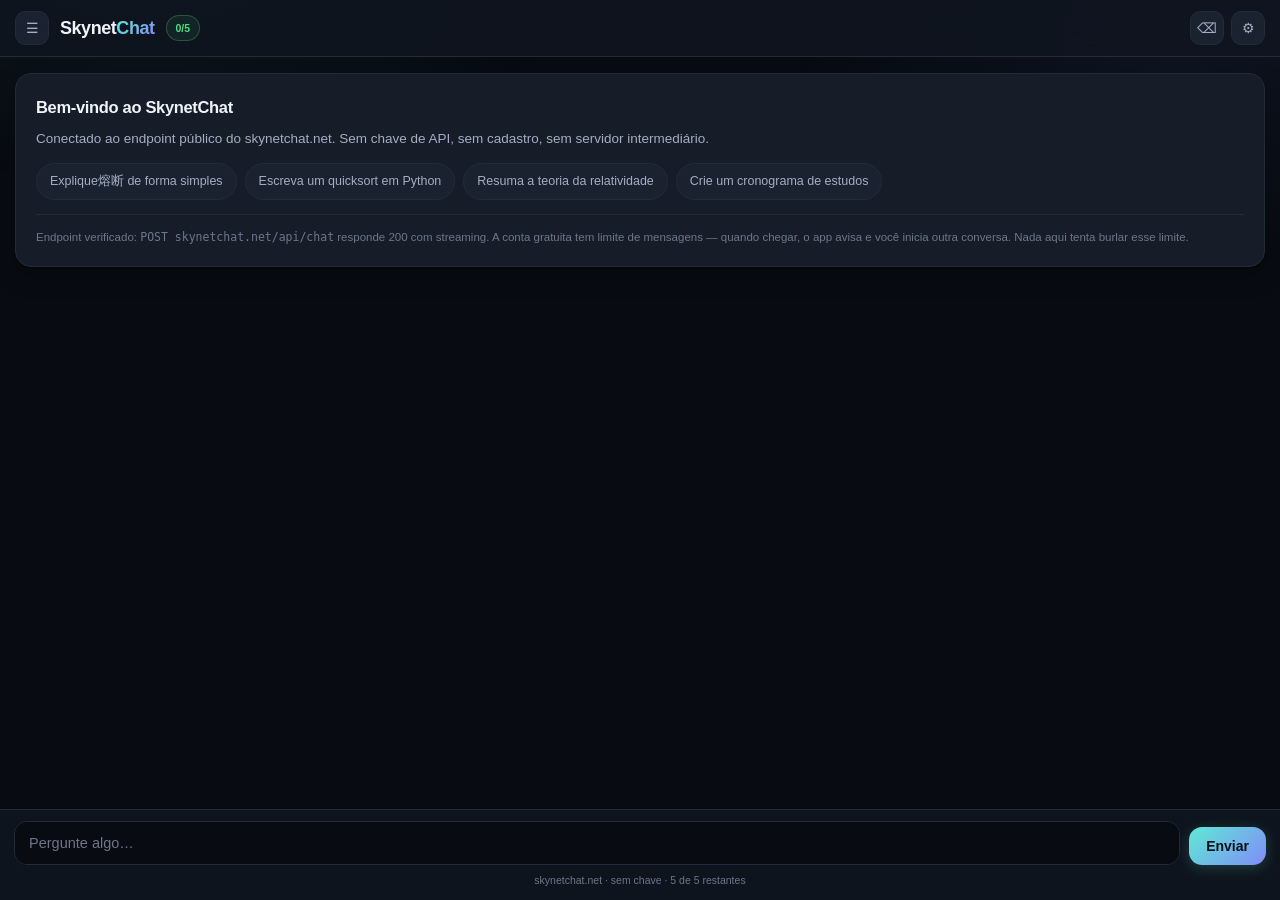
==== skynet/index.html @ 91df8334 "app skynetchat" ====
<!DOCTYPE html>
<html lang="pt-BR">
<head>
<meta charset="utf-8">
<meta name="viewport" content="width=device-width,initial-scale=1,viewport-fit=cover">
<meta name="color-scheme" content="dark">
<title>Skynet — IA na web</title>
<style>
:root{
  --bg:#080b11; --sup:#101620; --card:#161d29; --hi:#1d2634;
  --linha:#212b3a; --suave:#1a2230;
  --t1:#f0f4fa; --t2:#a3aec1; --t3:#6c7789;
  --ac:#5eead4; --ac2:#818cf8;
  --ok:#4ade80; --av:#fbbf24; --er:#f87171;
  --r:16px; --rpeq:10px;
  --sombra:0 1px 2px rgba(0,0,0,.4),0 8px 24px rgba(0,0,0,.28);
}
*{box-sizing:border-box;margin:0;padding:0;-webkit-tap-highlight-color:transparent}
html,body{height:100%}
body{
  background:var(--bg);color:var(--t1);
  font:15px/1.6 -apple-system,BlinkMacSystemFont,"Segoe UI",Roboto,sans-serif;
  display:flex;flex-direction:column;overflow:hidden;
  padding:env(safe-area-inset-top) 0 0;
}
body::before{
  content:'';position:fixed;inset:0;pointer-events:none;z-index:0;
  background:
    radial-gradient(650px 380px at 12% -8%, rgba(94,234,212,.07), transparent 70%),
    radial-gradient(560px 340px at 92% 4%, rgba(129,140,248,.07), transparent 70%);
}

/* ---------- topo ---------- */
header{
  position:relative;z-index:2;display:flex;align-items:center;gap:11px;
  padding:11px 15px;background:rgba(16,22,32,.86);
  backdrop-filter:blur(14px);-webkit-backdrop-filter:blur(14px);
  border-bottom:1px solid var(--linha);
}
.marca{font-size:18px;font-weight:750;letter-spacing:-.025em}
.marca span{
  background:linear-gradient(135deg,var(--ac),var(--ac2));
  -webkit-background-clip:text;background-clip:text;color:transparent;
}
.badge{
  font-size:10.5px;font-weight:600;padding:4px 9px;border-radius:20px;
  background:var(--suave);border:1px solid var(--linha);color:var(--t2);
  font-variant-numeric:tabular-nums;
}
.badge.ok{color:var(--ok);border-color:rgba(74,222,128,.28);background:rgba(74,222,128,.08)}
.badge.av{color:var(--av);border-color:rgba(251,191,36,.28);background:rgba(251,191,36,.08)}
.badge.er{color:var(--er);border-color:rgba(248,113,113,.28);background:rgba(248,113,113,.08)}
.menu{
  margin-left:auto;display:flex;gap:7px;
}
.mbtn{
  width:34px;height:34px;border-radius:var(--rpeq);
  background:var(--suave);border:1px solid var(--linha);color:var(--t2);
  font-size:14px;cursor:pointer;display:grid;place-items:center;
  transition:.16s;
}
.mbtn:active{transform:scale(.93)}
.mbtn.ativo{color:var(--ac);border-color:rgba(94,234,212,.35)}

/* ---------- conversas ---------- */
#conversas{
  position:absolute;top:0;left:0;bottom:0;width:78%;max-width:310px;z-index:20;
  background:var(--sup);border-right:1px solid var(--linha);
  transform:translateX(-100%);transition:transform .24s cubic-bezier(.4,0,.2,1);
  display:flex;flex-direction:column;padding:14px;gap:8px;
}
#conversas.aberto{transform:none}
#conversas h3{font-size:11px;letter-spacing:.1em;color:var(--t3);text-transform:uppercase;padding:0 3px}
.item{
  padding:10px 12px;border-radius:var(--rpeq);background:var(--card);
  border:1px solid transparent;cursor:pointer;font-size:13.5px;
  display:flex;align-items:center;gap:8px;transition:.15s;
}
.item:hover{border-color:var(--linha)}
.item.ativo{border-color:rgba(94,234,212,.32);background:var(--hi)}
.item .t{flex:1;overflow:hidden;text-overflow:ellipsis;white-space:nowrap}
.item .x{color:var(--t3);font-size:15px;padding:0 3px}
.nova{
  padding:11px;border-radius:var(--rpeq);border:1px dashed var(--linha);
  background:none;color:var(--ac);font-size:13.5px;font-weight:600;cursor:pointer;
}
#velo{position:fixed;inset:0;background:rgba(0,0,0,.5);z-index:15;opacity:0;pointer-events:none;transition:.24s}
#velo.aberto{opacity:1;pointer-events:auto}

/* ---------- mensagens ---------- */
#lista{
  position:relative;z-index:1;flex:1;overflow-y:auto;
  padding:16px 15px 8px;-webkit-overflow-scrolling:touch;
  scroll-behavior:smooth;
}
.msg{margin-bottom:15px;animation:entra .28s cubic-bezier(.2,.8,.3,1)}
@keyframes entra{from{opacity:0;transform:translateY(9px)}}
.quem{
  font-size:9.5px;letter-spacing:.1em;color:var(--t3);
  margin:0 3px 5px;text-transform:uppercase;font-weight:600;
}
.meu .quem{text-align:right}
.caixa{
  background:var(--card);border:1px solid var(--suave);
  border-radius:var(--r);padding:13px 15px;box-shadow:var(--sombra);
}
.meu .caixa{
  background:linear-gradient(135deg,rgba(94,234,212,.1),rgba(129,140,248,.1));
  border-color:var(--linha);margin-left:52px;
}
.bot .caixa{margin-right:52px}
.caixa p{white-space:pre-wrap;word-break:break-word}
.caixa p+p{margin-top:9px}
.caixa ul,.caixa ol{margin:7px 0;padding-left:20px}
.caixa li{margin:3px 0}
.caixa strong{font-weight:700;color:#fff}
.caixa em{font-style:italic;color:var(--t2)}
.caixa a{color:var(--ac);text-decoration:none;border-bottom:1px solid rgba(94,234,212,.3)}
.bloco{position:relative;margin:10px 0;border-radius:var(--rpeq);overflow:hidden;background:#0b1017;border:1px solid var(--linha)}
.bloco .top{
  display:flex;align-items:center;justify-content:space-between;
  padding:6px 11px;background:rgba(255,255,255,.03);border-bottom:1px solid var(--linha);
}
.bloco .lg{font-size:10px;letter-spacing:.09em;color:var(--t3);text-transform:uppercase;font-weight:600}
.bloco .cp{
  background:none;border:none;color:var(--t3);font-size:10.5px;cursor:pointer;
  padding:3px 7px;border-radius:6px;
}
.bloco .cp:hover{color:var(--ac);background:var(--suave)}
.bloco pre{
  padding:11px 13px;overflow-x:auto;font-size:12.5px;line-height:1.55;
  font-family:ui-monospace,SFMono-Regular,Menlo,Consolas,monospace;color:#c8f5ec;
}
.codigo-in{
  font-family:ui-monospace,Menlo,monospace;font-size:12.5px;
  background:#0b1017;color:var(--ac);padding:2px 6px;border-radius:5px;
  border:1px solid var(--linha);
}
.cursor{
  display:inline-block;width:2px;height:15px;background:var(--ac);
  vertical-align:-2px;margin-left:2px;animation:pisca 1.05s steps(2) infinite;
}
@keyframes pisca{50%{opacity:0}}
.acoes{display:flex;gap:15px;padding:6px 4px 0}
.acoes button{background:none;border:none;color:var(--t3);font-size:11px;cursor:pointer;padding:0;font-weight:500}
.acoes button:hover{color:var(--ac)}
.erro{
  background:rgba(248,113,113,.08);border:1px solid rgba(248,113,113,.28);
  color:#fca5a5;border-radius:var(--rpeq);padding:12px 14px;font-size:13.5px;
}
.erro code{
  display:block;margin-top:7px;font-family:ui-monospace,Menlo,monospace;
  font-size:11.5px;color:var(--t2);background:rgba(0,0,0,.25);
  padding:8px 10px;border-radius:7px;overflow-x:auto;white-space:pre;
}
.vazio{
  background:var(--card);border:1px solid var(--linha);border-radius:var(--r);
  padding:20px;box-shadow:var(--sombra);
}
.vazio h2{font-size:16.5px;font-weight:700;margin-bottom:8px;letter-spacing:-.02em}
.vazio p{font-size:13.5px;color:var(--t2);margin-bottom:13px}
.chips{display:flex;flex-wrap:wrap;gap:8px}
.chip{
  padding:9px 13px;border-radius:20px;background:var(--suave);
  border:1px solid var(--linha);color:var(--t2);font-size:12.5px;cursor:pointer;
  transition:.15s;
}
.chip:hover{border-color:rgba(94,234,212,.35);color:var(--t1);transform:translateY(-1px)}
.nota{
  margin-top:14px;padding-top:13px;border-top:1px solid var(--linha);
  font-size:11.5px;color:var(--t3);line-height:1.6;
}

/* ---------- entrada ---------- */
footer{
  position:relative;z-index:2;background:rgba(16,22,32,.9);
  backdrop-filter:blur(14px);-webkit-backdrop-filter:blur(14px);
  border-top:1px solid var(--linha);
  padding:11px 14px calc(11px + env(safe-area-inset-bottom));
}
.linha{display:flex;gap:9px;align-items:flex-end}
#entrada{
  flex:1;background:var(--bg);color:var(--t1);border:1px solid var(--linha);
  border-radius:13px;padding:11px 14px;font:inherit;font-size:14.5px;
  resize:none;max-height:130px;outline:none;transition:.16s;line-height:1.5;
}
#entrada:focus{border-color:rgba(94,234,212,.45);background:#0a0e15}
#entrada::placeholder{color:var(--t3)}
#enviar{
  background:linear-gradient(135deg,var(--ac),var(--ac2));color:#04121a;
  border:none;border-radius:13px;padding:11px 17px;font-weight:750;font-size:14px;
  cursor:pointer;transition:.16s;box-shadow:0 3px 14px rgba(94,234,212,.2);
}
#enviar:active{transform:scale(.95)}
#enviar:disabled{opacity:.35;box-shadow:none;cursor:default}
#parar{display:none}
.rodape-nota{font-size:10.5px;color:var(--t3);text-align:center;margin-top:7px}

/* ---------- modal ---------- */
dialog{
  border:1px solid var(--linha);border-radius:18px;background:var(--sup);color:var(--t1);
  padding:22px;max-width:430px;width:92%;box-shadow:0 20px 60px rgba(0,0,0,.5);
}
dialog::backdrop{background:rgba(0,0,0,.68);backdrop-filter:blur(3px)}
dialog h2{font-size:17px;font-weight:700;margin-bottom:5px;letter-spacing:-.02em}
dialog .sub{font-size:12.5px;color:var(--t2);margin-bottom:16px;line-height:1.55}
dialog label{
  display:block;font-size:10px;color:var(--t3);margin:14px 0 5px;
  text-transform:uppercase;letter-spacing:.09em;font-weight:600;
}
dialog input,dialog select{
  width:100%;background:var(--bg);color:var(--t1);border:1px solid var(--linha);
  border-radius:var(--rpeq);padding:10px 12px;font:inherit;font-size:13.5px;outline:none;
}
dialog input:focus,dialog select:focus{border-color:rgba(94,234,212,.45)}
dialog .fechar{
  margin-top:20px;width:100%;padding:12px;border-radius:12px;border:none;
  background:linear-gradient(135deg,var(--ac),var(--ac2));color:#04121a;
  font-weight:750;font-size:14px;cursor:pointer;
}
.linha-status{
  display:flex;justify-content:space-between;align-items:center;
  padding:11px 13px;background:var(--bg);border:1px solid var(--linha);
  border-radius:var(--rpeq);font-size:12.5px;margin-top:10px;
}
.linha-status b{color:var(--t1)}
.ponto{width:7px;height:7px;border-radius:50%;background:var(--t3);flex:none}
.ponto.ok{background:var(--ok);box-shadow:0 0 8px rgba(74,222,128,.5)}
.ponto.er{background:var(--er)}
.ponto.av{background:var(--av)}
</style>
</head>
<body>

<div id="conversas">
  <h3>Conversas</h3>
  <button class="nova" id="nova">+ Nova conversa</button>
  <div id="itens" style="display:flex;flex-direction:column;gap:6px;overflow-y:auto"></div>
</div>
<div id="velo"></div>

<header>
  <button class="mbtn" id="menu" aria-label="Conversas">☰</button>
  <div class="marca">Skynet<span>Chat</span></div>
  <div class="badge" id="badge">—</div>
  <div class="menu">
    <button class="mbtn" id="limpar" title="Limpar conversa">⌫</button>
    <button class="mbtn" id="cfg" aria-label="Ajustes">⚙</button>
  </div>
</header>

<div id="lista"></div>

<footer>
  <div class="linha">
    <textarea id="entrada" rows="1" placeholder="Pergunte algo…"></textarea>
    <button id="enviar">Enviar</button>
    <button id="parar" class="mbtn" style="width:44px;height:44px">■</button>
  </div>
  <div class="rodape-nota" id="nota">skynetchat.net · sem chave · até 5 mensagens por conta</div>
</footer>

<dialog id="dlg">
  <h2>Ajustes</h2>
  <p class="sub">Este app fala direto com o endpoint público. Sem chave, sem servidor próprio.</p>

  <label for="url">Endpoint</label>
  <input id="url" type="text" spellcheck="false">

  <label for="sid">Cookie sid (opcional)</label>
  <input id="sid" type="password" placeholder="mantém histórico no servidor" autocomplete="off">

  <label for="lim">Limite por conta</label>
  <input id="lim" type="number" value="5" min="1" max="100">

  <div class="linha-status">
    <span>Endpoint</span>
    <span style="display:flex;align-items:center;gap:7px">
      <span class="ponto" id="ponto"></span><b id="txtst">não testado</b>
    </span>
  </div>
  <button class="fechar" id="testar" style="background:var(--suave);color:var(--t1);border:1px solid var(--linha)">Testar agora</button>
  <button class="fechar" id="salvar">Salvar</button>
</dialog>

<script>
const $ = s => document.querySelector(s);
const API_PADRAO = 'https://skynetchat.net/api/chat';
const LIMITE_PADRAO = 5;

let apiUrl = localStorage.getItem('sk.url') || API_PADRAO;
let sid    = localStorage.getItem('sk.sid') || '';
let limite = Number(localStorage.getItem('sk.lim') || LIMITE_PADRAO);
let usadas = Number(localStorage.getItem('sk.usadas') || 0);
let conversas = JSON.parse(localStorage.getItem('sk.conv') || '[]');
let atual = localStorage.getItem('sk.atual');
if (!atual || !conversas.find(c => c.id === atual)) {
  atual = null;
}
let gerando = false, controle = null;

/* ---------------- estado ---------------- */
function salvar() {
  localStorage.setItem('sk.url', apiUrl);
  localStorage.setItem('sk.sid', sid);
  localStorage.setItem('sk.lim', String(limite));
  localStorage.setItem('sk.usadas', String(usadas));
  localStorage.setItem('sk.conv', JSON.stringify(conversas));
  if (atual) localStorage.setItem('sk.atual', atual);
  else localStorage.removeItem('sk.atual');
}
function badge() {
  const b = $('#badge');
  const rest = Math.max(0, limite - usadas);
  b.textContent = usadas + '/' + limite;
  b.className = 'badge ' + (rest === 0 ? 'er' : rest <= 1 ? 'av' : 'ok');
  $('#nota').textContent = rest === 0
    ? 'limite desta conta atingido — crie nova conversa para continuar'
    : `skynetchat.net · sem chave · ${rest} de ${limite} restantes`;
}
function hist() {
  const c = conversas.find(x => x.id === atual);
  return c ? c.msgs : [];
}
function renderMenu() {
  const box = $('#itens');
  box.innerHTML = '';
  conversas.slice().reverse().forEach(c => {
    const d = document.createElement('div');
    d.className = 'item' + (c.id === atual ? ' ativo' : '');
    const t = document.createElement('div');
    t.className = 't';
    t.textContent = c.msgs.find(m => m.role === 'user')?.content.slice(0, 34) || 'Nova conversa';
    const x = document.createElement('span');
    x.className = 'x'; x.textContent = '×';
    x.onclick = e => {
      e.stopPropagation();
      conversas = conversas.filter(y => y.id !== c.id);
      if (atual === c.id) atual = null;
      salvar(); renderMenu(); renderMsgs();
    };
    d.onclick = () => { atual = c.id; salvar(); renderMenu(); renderMsgs(); fecharMenu(); };
    d.appendChild(t); d.appendChild(x);
    box.appendChild(d);
  });
}
function fecharMenu() { $('#conversas').classList.remove('aberto'); $('#velo').classList.remove('aberto'); }

/* ---------------- markdown ---------------- */
function esc(s) {
  return String(s).replace(/[&<>"]/g, c => ({ '&':'&amp;','<':'&lt;','>':'&gt;','"':'&quot;' }[c]));
}
/** Parser proprio. Escapa antes de montar HTML: nunca injeta. */
function md(src) {
  const partes = src.split(/```/);
  let out = '';
  partes.forEach((p, i) => {
    if (i % 2 === 1) {
      const m = p.match(/^([a-zA-Z0-9+#-]*)\n?/);
      const lg = m ? m[1] : '';
      const corpo = m ? p.slice(m[0].length) : p;
      const idc = 'c' + Math.random().toString(36).slice(2, 9);
      out += `<div class="bloco"><div class="top"><span class="lg">${esc(lg || 'código')}</span>` +
             `<button class="cp" data-alvo="${idc}">copiar</button></div>` +
             `<pre id="${idc}">${esc(corpo.replace(/\n$/, ''))}</pre></div>`;
    } else {
      let h = esc(p);
      h = h.replace(/`([^`\n]+)`/g, '<span class="codigo-in">$1</span>');
      h = h.replace(/\*\*([^*\n]+)\*\*/g, '<strong>$1</strong>');
      h = h.replace(/(^|[^*])\*([^*\n]+)\*/g, '$1<em>$2</em>');
      h = h.replace(/\[([^\]]+)\]\((https?:[^)]+)\)/g, '<a href="$2" target="_blank" rel="noopener">$1</a>');
      const linhas = h.split('\n');
      let bloco = [], html = '';
      const fecha = () => {
        if (!bloco.length) return;
        const itens = bloco.map(l => l.replace(/^\s*[-*+]\s+/, '').replace(/^\s*\d+\.\s+/, ''));
        const ord = /^\s*\d+\./.test(bloco[0]);
        html += `<${ord ? 'ol' : 'ul'}>` + itens.map(x => `<li>${x}</li>`).join('') + `</${ord ? 'ol' : 'ul'}>`;
        bloco = [];
      };
      linhas.forEach(l => {
        if (/^\s*([-*+]|\d+\.)\s+/.test(l)) { bloco.push(l); return; }
        fecha();
        if (l.trim()) html += `<p>${l.replace(/\n/g, '<br>')}</p>`;
      });
      fecha();
      out += html;
    }
  });
  return out;
}

/* ---------------- render de mensagens ---------------- */
function renderMsgs() {
  const L = $('#lista'); L.innerHTML = '';
  const h = hist();
  if (!h.length) { vazio(); return; }
  h.forEach(m => {
    const d = document.createElement('div');
    d.className = 'msg ' + (m.role === 'user' ? 'meu' : 'bot');
    const q = document.createElement('div'); q.className = 'quem';
    q.textContent = m.role === 'user' ? 'você' : 'skynet';
    const c = document.createElement('div'); c.className = 'caixa';
    c.innerHTML = m.role === 'user' ? '<p>' + esc(m.content) + '</p>' : md(m.content);
    d.appendChild(q); d.appendChild(c);
    if (m.role === 'assistant') d.appendChild(acoes(m.content));
    L.appendChild(d);
  });
  bindCopiar();
  rolar();
}
function acoes(txt) {
  const a = document.createElement('div'); a.className = 'acoes';
  const cop = document.createElement('button'); cop.textContent = 'copiar';
  cop.onclick = () => { navigator.clipboard.writeText(txt); cop.textContent = 'copiado'; setTimeout(()=>cop.textContent='copiar',1300); };
  a.appendChild(cop);
  return a;
}
function bindCopiar() {
  document.querySelectorAll('.cp').forEach(b => {
    b.onclick = () => {
      const el = document.getElementById(b.dataset.alvo);
      navigator.clipboard.writeText(el ? el.textContent : '');
      b.textContent = 'copiado'; setTimeout(()=>b.textContent='copiar',1300);
    };
  });
}
function vazio() {
  const d = document.createElement('div'); d.className = 'vazio';
  d.innerHTML = '<h2>Bem-vindo ao SkynetChat</h2>' +
    '<p>Conectado ao endpoint público do skynetchat.net. Sem chave de API, ' +
    'sem cadastro, sem servidor intermediário.</p>' +
    '<div class="chips">' +
    ['Explique熔断 de forma simples','Escreva um quicksort em Python',
     'Resuma a teoria da relatividade','Crie um cronograma de estudos']
      .map(t=>`<button class="chip">${esc(t)}</button>`).join('') +
    '</div>' +
    '<div class="nota">Endpoint verificado: <code>POST skynetchat.net/api/chat</code> responde ' +
    '200 com streaming. A conta gratuita tem limite de mensagens — quando chegar, ' +
    'o app avisa e você inicia outra conversa. Nada aqui tenta burlar esse limite.</div>';
  $('#lista').appendChild(d);
  d.querySelectorAll('.chip').forEach(c => c.onclick = () => {
    $('#entrada').value = c.textContent; $('#entrada').focus();
  });
}
function rolar() { const L = $('#lista'); L.scrollTop = L.scrollHeight; }

/* ---------------- chamada à API ---------------- */
function novaCaixa(papel) {
  const L = $('#lista');
  if (!hist().length) L.innerHTML = '';
  const d = document.createElement('div');
  d.className = 'msg ' + (papel === 'user' ? 'meu' : 'bot');
  const q = document.createElement('div'); q.className = 'quem';
  q.textContent = papel === 'user' ? 'você' : 'skynet';
  const c = document.createElement('div'); c.className = 'caixa';
  d.appendChild(q); d.appendChild(c); L.appendChild(d);
  rolar();
  return { ext: d, caixa: c };
}

async function enviar() {
  const txt = $('#entrada').value.trim();
  if (!txt || gerando) return;
  $('#entrada').value = ''; autoAlt();
  gerando = true;
  $('#enviar').style.display = 'none'; $('#parar').style.display = 'grid';

  if (!atual) {
    atual = 'c' + Date.now().toString(36);
    conversas.push({ id: atual, msgs: [] });
  }
  const conv = conversas.find(c => c.id === atual);
  conv.msgs.push({ role: 'user', content: txt });

  const bu = novaCaixa('user'); bu.caixa.innerHTML = '<p>' + esc(txt) + '</p>';
  const bb = novaCaixa('bot');  bb.caixa.innerHTML = '<span class="cursor"></span>';

  const idConv = atual.replace(/^c/, 'chat-');
  const corpo = JSON.stringify({
    id: idConv,
    trigger: 'submit-message',
    messages: conv.msgs.map(m => ({ role: m.role, content: m.content })),
  });

  const cab = { 'Content-Type': 'application/json', 'Accept': 'text/event-stream' };
  if (sid) cab['Cookie'] = 'sid=' + sid;

  let acc = '', buffer = '', bruto = '';
  try {
    controle = new AbortController();
    const resp = await fetch(apiUrl, {
      method: 'POST', headers: cab, body: corpo,
      signal: controle.signal, credentials: sid ? 'include' : 'omit',
    });

    if (!resp.ok) {
      throw new Error(mensagemErro(resp.status));
    }
    if (!resp.body) throw new Error('Resposta sem corpo — streaming não suportado.');

    const leitor = resp.body.getReader();
    const dec = new TextDecoder();

    for (;;) {
      const { done, value } = await leitor.read();
      if (done) break;
      buffer += dec.decode(value, { stream: true });
      bruto += dec.decode(value, { stream: true });
      const linhas = buffer.split('\n');
      buffer = linhas.pop();           // ultima linha pode estar cortada
      for (const l of linhas) {
        const s = l.trim();
        if (!s.startsWith('data:')) continue;
        const dado = s.slice(5).trim();
        if (!dado || dado === '[DONE]') continue;
        let o; try { o = JSON.parse(dado); } catch (e) { continue; }

        const t = o.type;
        if (t === 'text-delta' && typeof o.delta === 'string') {
          acc += o.delta;
          bb.caixa.innerHTML = md(acc) + '<span class="cursor"></span>';
          rolar();
        } else if (t === 'text' && typeof o.text === 'string') {
          acc += o.text;
          bb.caixa.innerHTML = md(acc) + '<span class="cursor"></span>';
          rolar();
        } else if (t === 'error') {
          throw new Error(o.errorText || o.message || 'Erro no stream.');
        } else if (o.error || o.erro) {
          throw new Error(o.error || o.erro);
        } else if (typeof o.content === 'string') {
          acc += o.content;
          bb.caixa.innerHTML = md(acc) + '<span class="cursor"></span>';
        }
      }
    }
    // sobra do buffer
    if (buffer.trim().startsWith('data:')) {
      const d = buffer.trim().slice(5).trim();
      if (d && d !== '[DONE]') {
        try {
          const o = JSON.parse(d);
          if (o.type === 'text-delta') acc += o.delta;
          if (o.type === 'text') acc += o.text;
        } catch (e) { /* incompleto: descarta */ }
      }
    }

    bb.caixa.innerHTML = md(acc || '(resposta vazia)');
    if (acc) {
      conv.msgs.push({ role: 'assistant', content: acc });
      bb.ext.appendChild(acoes(acc));
      bindCopiar();
      usadas++; salvar(); badge();
    }
  } catch (e) {
    if (e.name === 'AbortError') {
      if (acc) { conv.msgs.push({ role: 'assistant', content: acc }); salvar(); }
      bb.caixa.innerHTML = md(acc) + '<p style="color:var(--t3);font-size:12px;margin-top:8px">— interrompido —</p>';
    } else {
      bb.caixa.innerHTML = '<div class="erro">' + esc(e.message) +
        '<code>' + esc(corpo.slice(0, 200)) + '</code></div>';
    }
  } finally {
    gerando = false; controle = null;
    $('#enviar').style.display = ''; $('#parar').style.display = 'none';
    salvar(); renderMenu(); rolar();
  }
}

function mensagemErro(c) {
  switch (c) {
    case 400: return 'Requisição rejeitada. O formato do payload pode ter mudado.';
    case 401: case 403: return 'Acesso recusado. Se houver sid configurado, ele pode ter expirado.';
    case 404: return 'Endpoint não encontrado. Confira a URL nos ajustes.';
    case 429: return 'Limite atingido. Este app não burla limites — inicie uma nova conversa.';
    case 500: case 502: case 503: return 'Serviço indisponível agora. Tente de novo em instantes.';
    default: return 'Erro HTTP ' + c;
  }
}

/* ---------------- ajustes ---------------- */
$('#cfg').onclick = () => {
  $('#url').value = apiUrl; $('#sid').value = sid; $('#lim').value = limite;
  $('#dlg').showModal();
};
$('#salvar').onclick = () => {
  apiUrl = $('#url').value.trim() || API_PADRAO;
  sid = $('#sid').value.trim();
  limite = Math.max(1, Number($('#lim').value) || LIMITE_PADRAO);
  salvar(); badge(); $('#dlg').close();
};
$('#testar').onclick = async () => {
  const p = $('#ponto'), t = $('#txtst');
  p.className = 'ponto'; t.textContent = 'testando…';
  const ini = performance.now();
  try {
    const r = await fetch($('#url').value.trim() || API_PADRAO, {
      method: 'POST',
      headers: { 'Content-Type': 'application/json', 'Accept': 'text/event-stream' },
      body: JSON.stringify({ id: 'teste-' + Date.now(), trigger: 'submit-message',
        messages: [{ role: 'user', content: 'Responda apenas: ok' }] }),
      signal: AbortSignal.timeout(25000),
    });
    const ms = Math.round(performance.now() - ini);
    p.className = 'ponto ' + (r.ok ? 'ok' : 'er');
    t.textContent = r.ok ? `HTTP ${r.status} · ${ms} ms` : `HTTP ${r.status}`;
  } catch (e) {
    p.className = 'ponto er';
    t.textContent = e.name === 'TimeoutError' ? 'timeout' : 'falhou: ' + (e.message || '').slice(0, 26);
  }
};

/* ---------------- interface ---------------- */
function autoAlt() {
  const e = $('#entrada'); e.style.height = 'auto';
  e.style.height = Math.min(e.scrollHeight, 130) + 'px';
}
$('#entrada').oninput = autoAlt;
$('#entrada').onkeydown = e => {
  if (e.key === 'Enter' && !e.shiftKey) { e.preventDefault(); enviar(); }
};
$('#enviar').onclick = enviar;
$('#parar').onclick = () => { if (controle) controle.abort(); };
$('#menu').onclick = () => {
  $('#conversas').classList.add('aberto'); $('#velo').classList.add('aberto');
};
$('#velo').onclick = fecharMenu;
$('#nova').onclick = () => {
  atual = null; salvar(); renderMenu(); renderMsgs(); fecharMenu(); badge();
};
$('#limpar').onclick = () => {
  const c = conversas.find(x => x.id === atual);
  if (c) { c.msgs = []; salvar(); renderMsgs(); }
};

renderMenu(); renderMsgs(); badge(); autoAlt();
</script>
</body>
</html>
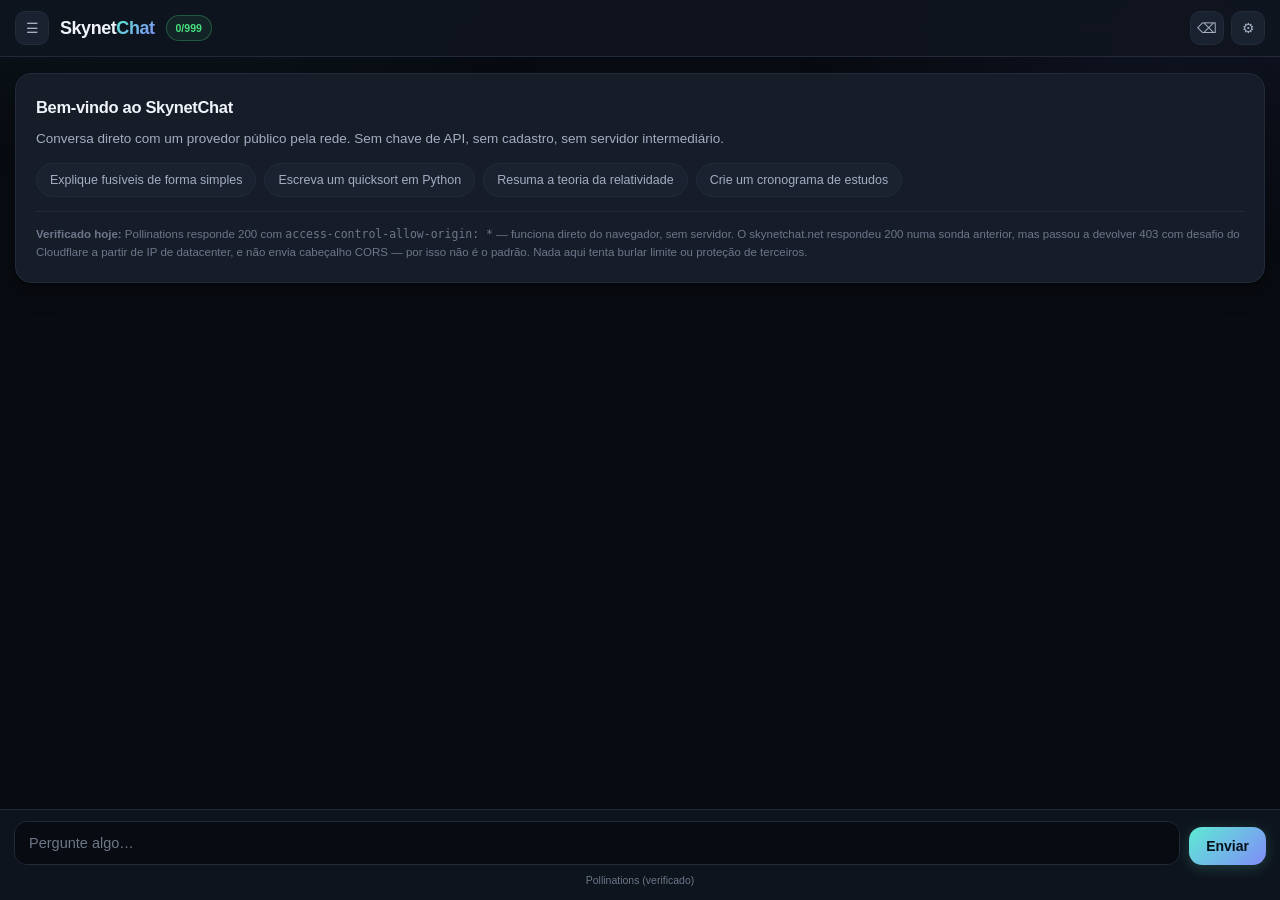
==== commit 18469335: "app com provedor verificado" ====
--- a/skynet/index.html
+++ b/skynet/index.html
@@ -264,10 +264,20 @@
   <h2>Ajustes</h2>
   <p class="sub">Este app fala direto com o endpoint público. Sem chave, sem servidor próprio.</p>
 
+  <label for="prov">Provedor</label>
+  <select id="prov">
+    <option value="pollinations">Pollinations — verificado, CORS liberado</option>
+    <option value="skynetchat">skynetchat.net — instável, Cloudflare</option>
+    <option value="custom">Personalizado</option>
+  </select>
+
   <label for="url">Endpoint</label>
   <input id="url" type="text" spellcheck="false">
 
-  <label for="sid">Cookie sid (opcional)</label>
+  <label for="modelo">Modelo</label>
+  <input id="modelo" type="text" spellcheck="false">
+
+  <label for="sid">Cookie sid (opcional, só skynetchat)</label>
   <input id="sid" type="password" placeholder="mantém histórico no servidor" autocomplete="off">
 
   <label for="lim">Limite por conta</label>
@@ -285,12 +295,31 @@
 
 <script>
 const $ = s => document.querySelector(s);
-const API_PADRAO = 'https://skynetchat.net/api/chat';
-const LIMITE_PADRAO = 5;
-
-let apiUrl = localStorage.getItem('sk.url') || API_PADRAO;
-let sid    = localStorage.getItem('sk.sid') || '';
-let limite = Number(localStorage.getItem('sk.lim') || LIMITE_PADRAO);
+/* Provedores. O padrao e o unico verificado com CORS habilitado.
+   skynetchat.net respondeu 200 numa sonda, mas agora devolve 403 com
+   desafio do Cloudflare a partir de IP de datacenter — e nao envia
+   cabecalho CORS. Um navegador residencial pode passar; um servidor nao. */
+const PROVS = {
+  pollinations: {
+    nome: 'Pollinations (verificado)',
+    url: 'https://text.pollinations.ai/openai/chat/completions',
+    formato: 'openai', cors: true, chave: false,
+  },
+  skynetchat: {
+    nome: 'skynetchat.net (instável)',
+    url: 'https://skynetchat.net/api/chat',
+    formato: 'aiskd', cors: false, chave: false,
+  },
+  custom: { nome: 'Personalizado', url: '', formato: 'openai', cors: false, chave: false },
+};
+const LIMITE_PADRAO = 999;
+
+let provKey = localStorage.getItem('sk.prov') || 'pollinations';
+if (!PROVS[provKey]) provKey = 'pollinations';
+let apiUrl  = localStorage.getItem('sk.url') || PROVS[provKey].url;
+let modelo  = localStorage.getItem('sk.modelo') || 'openai';
+let sid     = localStorage.getItem('sk.sid') || '';
+let limite  = Number(localStorage.getItem('sk.lim') || LIMITE_PADRAO);
 let usadas = Number(localStorage.getItem('sk.usadas') || 0);
 let conversas = JSON.parse(localStorage.getItem('sk.conv') || '[]');
 let atual = localStorage.getItem('sk.atual');
@@ -301,7 +330,9 @@
 
 /* ---------------- estado ---------------- */
 function salvar() {
+  localStorage.setItem('sk.prov', provKey);
   localStorage.setItem('sk.url', apiUrl);
+  localStorage.setItem('sk.modelo', modelo);
   localStorage.setItem('sk.sid', sid);
   localStorage.setItem('sk.lim', String(limite));
   localStorage.setItem('sk.usadas', String(usadas));
@@ -314,9 +345,9 @@
   const rest = Math.max(0, limite - usadas);
   b.textContent = usadas + '/' + limite;
   b.className = 'badge ' + (rest === 0 ? 'er' : rest <= 1 ? 'av' : 'ok');
-  $('#nota').textContent = rest === 0
-    ? 'limite desta conta atingido — crie nova conversa para continuar'
-    : `skynetchat.net · sem chave · ${rest} de ${limite} restantes`;
+  const cfg = PROVS[provKey] || PROVS.custom;
+  $('#nota').textContent = (cfg.cors ? cfg.nome : cfg.nome + ' · sem CORS')
+    + (rest === 0 ? ' · limite atingido' : '');
 }
 function hist() {
   const c = conversas.find(x => x.id === atual);
@@ -428,16 +459,19 @@
 function vazio() {
   const d = document.createElement('div'); d.className = 'vazio';
   d.innerHTML = '<h2>Bem-vindo ao SkynetChat</h2>' +
-    '<p>Conectado ao endpoint público do skynetchat.net. Sem chave de API, ' +
+    '<p>Conversa direto com um provedor público pela rede. Sem chave de API, ' +
     'sem cadastro, sem servidor intermediário.</p>' +
     '<div class="chips">' +
-    ['Explique熔断 de forma simples','Escreva um quicksort em Python',
+    ['Explique fusíveis de forma simples','Escreva um quicksort em Python',
      'Resuma a teoria da relatividade','Crie um cronograma de estudos']
       .map(t=>`<button class="chip">${esc(t)}</button>`).join('') +
     '</div>' +
-    '<div class="nota">Endpoint verificado: <code>POST skynetchat.net/api/chat</code> responde ' +
-    '200 com streaming. A conta gratuita tem limite de mensagens — quando chegar, ' +
-    'o app avisa e você inicia outra conversa. Nada aqui tenta burlar esse limite.</div>';
+    '<div class="nota"><b>Verificado hoje:</b> Pollinations responde 200 com ' +
+    '<code>access-control-allow-origin: *</code> — funciona direto do navegador, ' +
+    'sem servidor. O skynetchat.net respondeu 200 numa sonda anterior, mas passou a ' +
+    'devolver 403 com desafio do Cloudflare a partir de IP de datacenter, e não ' +
+    'envia cabeçalho CORS — por isso não é o padrão. Nada aqui tenta burlar ' +
+    'limite ou proteção de terceiros.</div>';
   $('#lista').appendChild(d);
   d.querySelectorAll('.chip').forEach(c => c.onclick = () => {
     $('#entrada').value = c.textContent; $('#entrada').focus();
@@ -476,12 +510,18 @@
   const bu = novaCaixa('user'); bu.caixa.innerHTML = '<p>' + esc(txt) + '</p>';
   const bb = novaCaixa('bot');  bb.caixa.innerHTML = '<span class="cursor"></span>';
 
-  const idConv = atual.replace(/^c/, 'chat-');
-  const corpo = JSON.stringify({
-    id: idConv,
-    trigger: 'submit-message',
-    messages: conv.msgs.map(m => ({ role: m.role, content: m.content })),
-  });
+  const cfg = PROVS[provKey] || PROVS.custom;
+  const corpo = cfg.formato === 'aiskd'
+    ? JSON.stringify({
+        id: atual.replace(/^c/, 'chat-'),
+        trigger: 'submit-message',
+        messages: conv.msgs.map(m => ({ role: m.role, content: m.content })),
+      })
+    : JSON.stringify({
+        model: modelo,
+        stream: true,
+        messages: conv.msgs.map(m => ({ role: m.role, content: m.content })),
+      });
 
   const cab = { 'Content-Type': 'application/json', 'Accept': 'text/event-stream' };
   if (sid) cab['Cookie'] = 'sid=' + sid;
@@ -516,6 +556,16 @@
         if (!dado || dado === '[DONE]') continue;
         let o; try { o = JSON.parse(dado); } catch (e) { continue; }
 
+        // formato OpenAI (Pollinations): choices[0].delta.content
+        const ch = o.choices && o.choices[0];
+        const od = ch && (ch.delta || ch.message);
+        if (od && typeof od.content === 'string') {
+          acc += od.content;
+          bb.caixa.innerHTML = md(acc) + '<span class="cursor"></span>';
+          rolar();
+          continue;
+        }
+        // formato AI SDK (skynetchat): type=text-delta
         const t = o.type;
         if (t === 'text-delta' && typeof o.delta === 'string') {
           acc += o.delta;
@@ -582,14 +632,21 @@
 
 /* ---------------- ajustes ---------------- */
 $('#cfg').onclick = () => {
-  $('#url').value = apiUrl; $('#sid').value = sid; $('#lim').value = limite;
+  $('#prov').value = provKey; $('#url').value = apiUrl;
+  $('#modelo').value = modelo; $('#sid').value = sid; $('#lim').value = limite;
   $('#dlg').showModal();
 };
 $('#salvar').onclick = () => {
-  apiUrl = $('#url').value.trim() || API_PADRAO;
+  provKey = $('#prov').value;
+  modelo = $('#modelo').value.trim() || 'openai';
+  apiUrl = $('#url').value.trim() || (PROVS[provKey] ? PROVS[provKey].url : '');
   sid = $('#sid').value.trim();
   limite = Math.max(1, Number($('#lim').value) || LIMITE_PADRAO);
   salvar(); badge(); $('#dlg').close();
+};
+$('#prov').onchange = () => {
+  const p = PROVS[$('#prov').value];
+  if (p && p.url) $('#url').value = p.url;
 };
 $('#testar').onclick = async () => {
   const p = $('#ponto'), t = $('#txtst');
@@ -599,7 +656,7 @@
     const r = await fetch($('#url').value.trim() || API_PADRAO, {
       method: 'POST',
       headers: { 'Content-Type': 'application/json', 'Accept': 'text/event-stream' },
-      body: JSON.stringify({ id: 'teste-' + Date.now(), trigger: 'submit-message',
+      body: JSON.stringify({ model: 'openai', stream: false,
         messages: [{ role: 'user', content: 'Responda apenas: ok' }] }),
       signal: AbortSignal.timeout(25000),
     });
